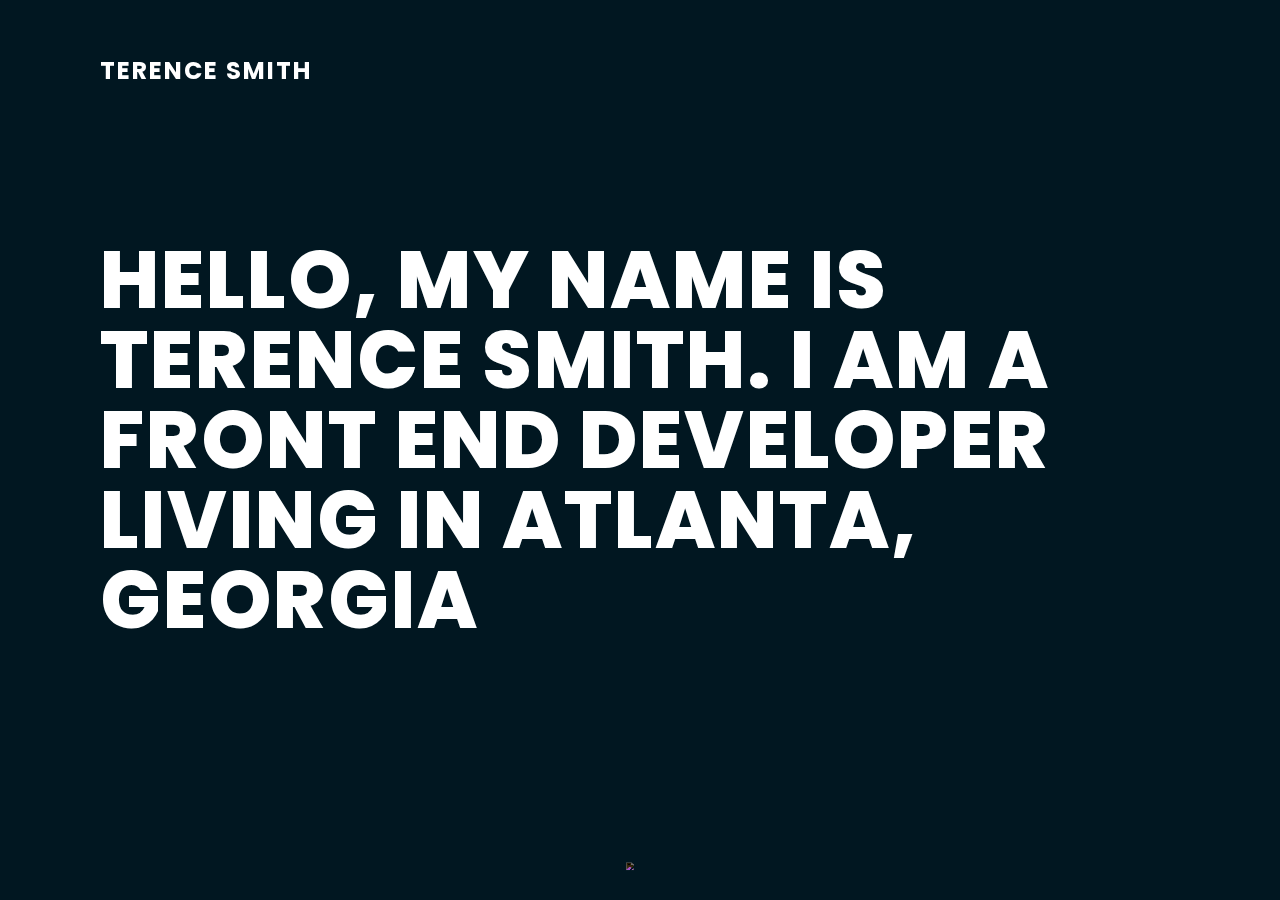
==== index.html @ 471f2567 "First Commit" ====
<!DOCTYPE html>
<html lang="en">
  <head>
    <meta charset="UTF-8" />
    <meta http-equiv="X-UA-Compatible" content="IE=edge" />
    <meta name="viewport" content="width=device-width, initial-scale=1.0" />
    <title>Contact Terence</title>
    <link rel="icon" type="image/png" href="favicon.ico" />
    <link rel="stylesheet" href="./media/css/style.css" />
  </head>
  <body>
    <section class="showcase">
      <header>
        <h2 class="logo">Terence Smith</h2>
        <div class="toggle"></div>
      </header>
      <video src="./media/assets/video/coding.mp4" muted loop autoplay></video>
      <div class="overlay"></div>
      <div class="text">
        <h2>
          Hello, my name is Terence Smith. I am a Front End Developer living in
          Atlanta, Georgia
        </h2>
        <p>
          
        </p>
      </div>
      <ul class="social">
        <!-- <li>
          <a href="#"><img src="https://i.ibb.co/x7P24fL/facebook.png" /></a>
        </li> -->
        <li>
          <a href="#"><img src="https://i.ibb.co/Wnxq2Nq/twitter.png" /></a>
        </li>
        <!-- <li>
          <a href="#"><img src="https://i.ibb.co/ySwtH4B/instagram.png" /></a>
        </li> -->
      </ul>
    </section>
    <div class="menu">
      <ul>
        <li><a href="./index.html">Home</a></li>
        <li><a href="./about.html">About Terence</a></li>
        <li><a href="./skills.html">Skills</a></li>
        <li><a href="./projects.html">Projects</a></li>
        <li><a href="./contacts.html">Contact Terence</a></li>
      </ul>
    </div>
    <!-- Scripts -->
    <script src="./media/js/script.js"></script>
  </body>
</html>
---- media/css/style.css ----
@import url('https://fonts.googleapis.com/css?family=Poppins:200,300,400,500,600,700,800,900&display=swap');
/* :root {
  --primaryColor: #fff;
  --navColor1: #03256c;
  --navColor2: #2541b2;
  --navColor3: #1768AC;
  --navColor4: #06BEE1;
  --navColor5: #fff;
} */

*
{
  margin: 0;
  padding: 0;
  box-sizing: border-box;
  font-family: 'Poppins', sans-serif;
}
header
{
  position: absolute;
  top: 0;
  left: 0;
  width: 100%;
  padding: 40px 100px;
  z-index: 1000;
  display: flex;
  justify-content: space-between;
  align-items: center;
}
header .logo
{
  color: #fff;
  text-transform: uppercase;
  cursor: pointer;
}
.toggle
{
  position: relative;
  width: 60px;
  height: 60px;
  background: url(https://i.ibb.co/HrfVRcx/menu.png);
  background-repeat: no-repeat;
  background-size: 30px;
  background-position: center;
  cursor: pointer;
}
.toggle.active
{
  background: url(https://i.ibb.co/rt3HybH/close.png);
  background-repeat: no-repeat;
  background-size: 25px;
  background-position: center;
  cursor: pointer;
}
.showcase
{
  position: absolute;
  right: 0;
  width: 100%;
  min-height: 100vh;
  padding: 100px;
  display: flex;
  justify-content: space-between;
  align-items: center;
  background: #111;
  transition: 0.5s;
  z-index: 2;
}
.showcase.active
{
  right: 300px;
}

.showcase video
{
  position: absolute;
  top: 0;
  left: 0;
  width: 100%;
  height: 100%;
  object-fit: cover;
  opacity: 0.8;
}

.projects-bg {
  position: absolute;
  top: 0;
  left: 0;
  width: 100%;
  height: 100%;
  /* background: url(/media/assets/video/project.mp4) no-repeat center center fixed; */
  object-fit: cover;
  opacity: 0.8;
}
.overlay
{
  position: absolute;
  top: 0;
  left: 0;
  width: 100%;
  height: 100%;
  background: #03a9f4;
  mix-blend-mode: overlay;
}
.text
{
  position: relative;
  z-index: 10;
}

.text h2
{
  font-size: 5em;
  font-weight: 800;
  color: #fff;
  line-height: 1em;
  text-transform: uppercase;
}
.text h3
{
  font-size: 4em;
  font-weight: 700;
  color: #fff;
  line-height: 1em;
  text-transform: uppercase;
}
.text p
{
  font-size: 1.1em;
  color: #fff;
  margin: 20px 0;
  font-weight: 400;
  max-width: 700px;
}
.text a
{
  display: inline-block;
  font-size: 1em;
  background: #fff;
  padding: 10px 30px;
  text-transform: uppercase;
  text-decoration: none;
  font-weight: 500;
  margin-top: 10px;
  color: #111;
  letter-spacing: 2px;
  transition: 0.2s;
}
.text a:hover
{
  letter-spacing: 6px;
}
.social
{
  position: absolute;
  z-index: 10;
  bottom: 20px;
  display: flex;
  justify-content: center;
  align-items: center;
}
.social li
{
  list-style: none;
}
.social li a
{
  display: inline-block;
  margin-right: 20px;
  filter: invert(1);
  transform: scale(0.5);
  transition: 0.5s;
}
.social li a:hover
{
  transform: scale(0.5) translateY(-15px);
}
.menu
{
  position: absolute;
  top: 0;
  right: 0;
  width: 300px;
  height: 100%;
  display: flex;
  justify-content: center;
  align-items: center;
}
.menu ul
{
  position: relative;
}
.menu ul li
{
  list-style: none;
}
.menu ul li a
{
  text-decoration: none;
  font-size: 24px;
  color: #111;
}
.menu ul li a:hover
{
  color: #03a9f4; 
}

@media (max-width: 991px)
{
  .showcase,
  .showcase header
  {
    padding: 40px;
  }
  .text h2
  {
    font-size: 3em;
  }
  .text h3
  {
    font-size: 2em;
  }
}

section.showcase {
  width: 100%;
  height: 100vh;
  position: relative;
  display: flex;
  justify-content: center;
  align-items: center;
  text-transform: uppercase;
  letter-spacing: 2px;
  color: #fff;
}

.flex-container {
  height: 500px;
  display: flex;
  justify-content: space-around;
  align-items: center;
  flex-wrap: wrap;
}

.item img {
  flex-basis: 200px;
  flex-grow: 2;
  height: 300px;
  margin: 10px;
  border-radius: 5px;

  display: flex;
  justify-content: center;
  align-items: center;
}


/* .item img {
  height: 250px;
  width: 250px;
  margin: 0 auto;
  background-color: red;
  animation-name: stretch;
  animation-duration: 1.5s;
  animation-timing-function: ease-out;
  animation-delay: 0;
  animation-direction: alternate;
  animation-iteration-count: infinite;
  animation-fill-mode: none;
  animation-play-state: running;
} */

/* @keyframes stretch {
  0% {
    transform: scale(.3);
    background-color: red;
    border-radius: 100%;
  }

  50% {
    background-color: orange;
  }

  100% {
    transform: scale(1.5);
    background-color: yellow;
  }
}

body,
html {
  height: 100%;
}

body {
  display: flex;
  align-items: center;
  justify-content: center;
} */
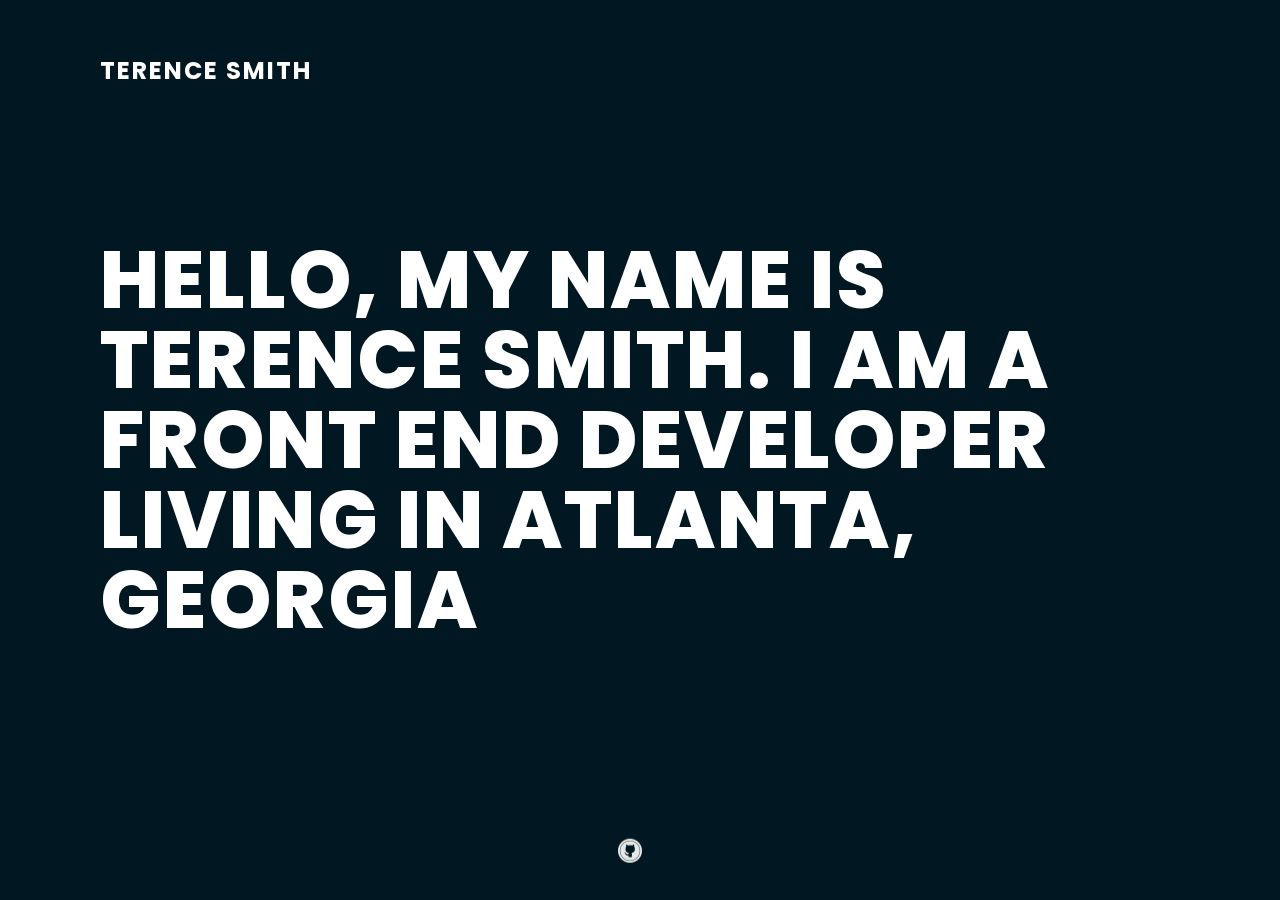
==== commit 8beb3a75: "Updated projects page" ====
--- a/index.html
+++ b/index.html
@@ -30,7 +30,7 @@
           <a href="#"><img src="https://i.ibb.co/x7P24fL/facebook.png" /></a>
         </li> -->
         <li>
-          <a href="#"><img src="https://i.ibb.co/Wnxq2Nq/twitter.png" /></a>
+          <a href="https://github.com/terencesmithcodes"><img src="./media/assets/img/github.png" /></a>
         </li>
         <!-- <li>
           <a href="#"><img src="https://i.ibb.co/ySwtH4B/instagram.png" /></a>
--- a/media/css/style.css
+++ b/media/css/style.css
@@ -1,12 +1,4 @@
 @import url('https://fonts.googleapis.com/css?family=Poppins:200,300,400,500,600,700,800,900&display=swap');
-/* :root {
-  --primaryColor: #fff;
-  --navColor1: #03256c;
-  --navColor2: #2541b2;
-  --navColor3: #1768AC;
-  --navColor4: #06BEE1;
-  --navColor5: #fff;
-} */
 
 *
 {
@@ -108,14 +100,24 @@
   z-index: 10;
 }
 
+/* .text, .project-txt h2 {
+  display: flex;
+  flex-direction: column;
+  justify-content: start;
+  z-index: 10;
+  
+} */
+
 .text h2
 {
+
   font-size: 5em;
   font-weight: 800;
   color: #fff;
   line-height: 1em;
   text-transform: uppercase;
 }
+
 .text h3
 {
   font-size: 4em;
@@ -132,7 +134,7 @@
   font-weight: 400;
   max-width: 700px;
 }
-.text a
+/* .text a
 {
   display: inline-block;
   font-size: 1em;
@@ -149,7 +151,7 @@
 .text a:hover
 {
   letter-spacing: 6px;
-}
+} */
 .social
 {
   position: absolute;
@@ -202,7 +204,7 @@
 }
 .menu ul li a:hover
 {
-  color: #03a9f4; 
+  color: #b7d8d6; 
 }
 
 @media (max-width: 991px)
@@ -233,7 +235,10 @@
   letter-spacing: 2px;
   color: #fff;
 }
-
+.boxes .flex-container {
+  display: flex;
+  justify-content: space-between;
+}
 .flex-container {
   height: 500px;
   display: flex;
@@ -242,69 +247,63 @@
   flex-wrap: wrap;
 }
 
-.item img {
-  flex-basis: 200px;
-  flex-grow: 2;
+.project {
+  flex: 1;
+  background: #153240;
+  color: #fff;
+  /* border-radius: 10px; */
+  margin: 20px 10px;
+  box-shadow: 0 3px 5px rgba(0, 0, 0, 0.8);
+  padding: 15px 20px;
   height: 300px;
-  margin: 10px;
-  border-radius: 5px;
-
-  display: flex;
-  justify-content: center;
-  align-items: center;
-}
-
-
-/* .item img {
-  height: 250px;
-  width: 250px;
-  margin: 0 auto;
-  background-color: red;
-  animation-name: stretch;
-  animation-duration: 1.5s;
-  animation-timing-function: ease-out;
-  animation-delay: 0;
-  animation-direction: alternate;
-  animation-iteration-count: infinite;
-  animation-fill-mode: none;
-  animation-play-state: running;
-} */
-
-/* @keyframes stretch {
-  0% {
-    transform: scale(.3);
-    background-color: red;
-    border-radius: 100%;
-  }
-
-  50% {
-    background-color: orange;
-  }
-
-  100% {
-    transform: scale(1.5);
-    background-color: yellow;
-  }
-}
-
-body,
-html {
-  height: 100%;
-}
-
-body {
-  display: flex;
-  align-items: center;
-  justify-content: center;
-} */
-
-
-
-
-  
-  
-  
-
-
-
-
+}
+
+.project h2 a {
+  text-decoration: none;
+  font-size: 24px;
+  color: #fff3d9;
+}
+
+.project h2 a:hover {
+    color: #47aad9;
+  
+}
+
+.project {
+transition-property: background, color, border-radius, ;
+transition-duration: 1s, 3s;
+transition-timing-function: ease-in;
+}
+.project:hover{
+  background: #2e6e8d;
+  border-radius: 15%;
+  color: #47aad9;
+  
+}
+  
+  @media (max-width: 768px) {
+   .flex-container {
+    flex-direction: column;
+    padding-top: 20px;
+    text-align: center;
+  }
+
+  .boxes .flex-container {
+    display: block;
+    text-align: center;
+  }
+}
+
+
+
+
+
+
+
+  
+  
+  
+
+
+
+
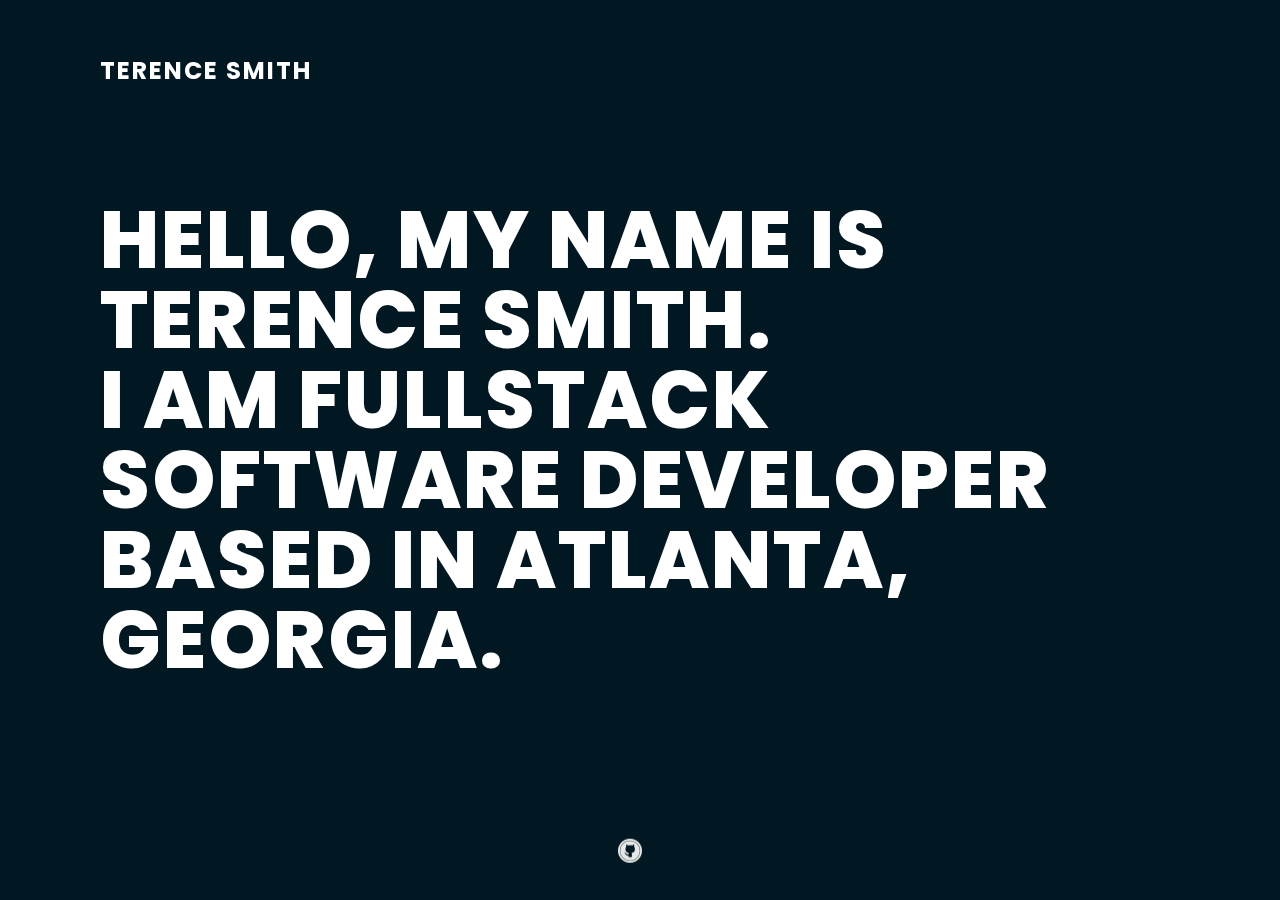
==== commit 2509bd11: "created a contacts page using emailjs and updated text content on about page" ====
--- a/index.html
+++ b/index.html
@@ -4,7 +4,7 @@
     <meta charset="UTF-8" />
     <meta http-equiv="X-UA-Compatible" content="IE=edge" />
     <meta name="viewport" content="width=device-width, initial-scale=1.0" />
-    <title>Contact Terence</title>
+    <title>Contact</title>
     <link rel="icon" type="image/png" href="favicon.ico" />
     <link rel="stylesheet" href="./media/css/style.css" />
   </head>
@@ -16,10 +16,10 @@
       </header>
       <video src="./media/assets/video/coding.mp4" muted loop autoplay></video>
       <div class="overlay"></div>
-      <div class="text">
+      <div class="text contact">
         <h2>
-          Hello, my name is Terence Smith. I am a Front End Developer living in
-          Atlanta, Georgia
+          Hello, my name is Terence Smith. <br/>I am FullStack Software Developer based in
+          Atlanta, Georgia.
         </h2>
         <p>
           
@@ -41,9 +41,9 @@
       <ul>
         <li><a href="./index.html">Home</a></li>
         <li><a href="./about.html">About Terence</a></li>
-        <li><a href="./skills.html">Skills</a></li>
+        <!-- <li><a href="./skills.html">Skills</a></li> -->
         <li><a href="./projects.html">Projects</a></li>
-        <li><a href="./contacts.html">Contact Terence</a></li>
+        <li><a href="./contacts.html">Contact</a></li>
       </ul>
     </div>
     <!-- Scripts -->
--- a/media/css/style.css
+++ b/media/css/style.css
@@ -294,16 +294,23 @@
   }
 }
 
-
-
-
-
-
-
-  
-  
-  
-
-
-
-
+a {
+  text-decoration: none;
+  font-size: 1.1em;
+  color: #111;
+  color: #b7d8d6; 
+}
+
+/* .text.contact {
+  margin-left: -600px;
+} */
+
+
+
+  
+  
+  
+
+
+
+
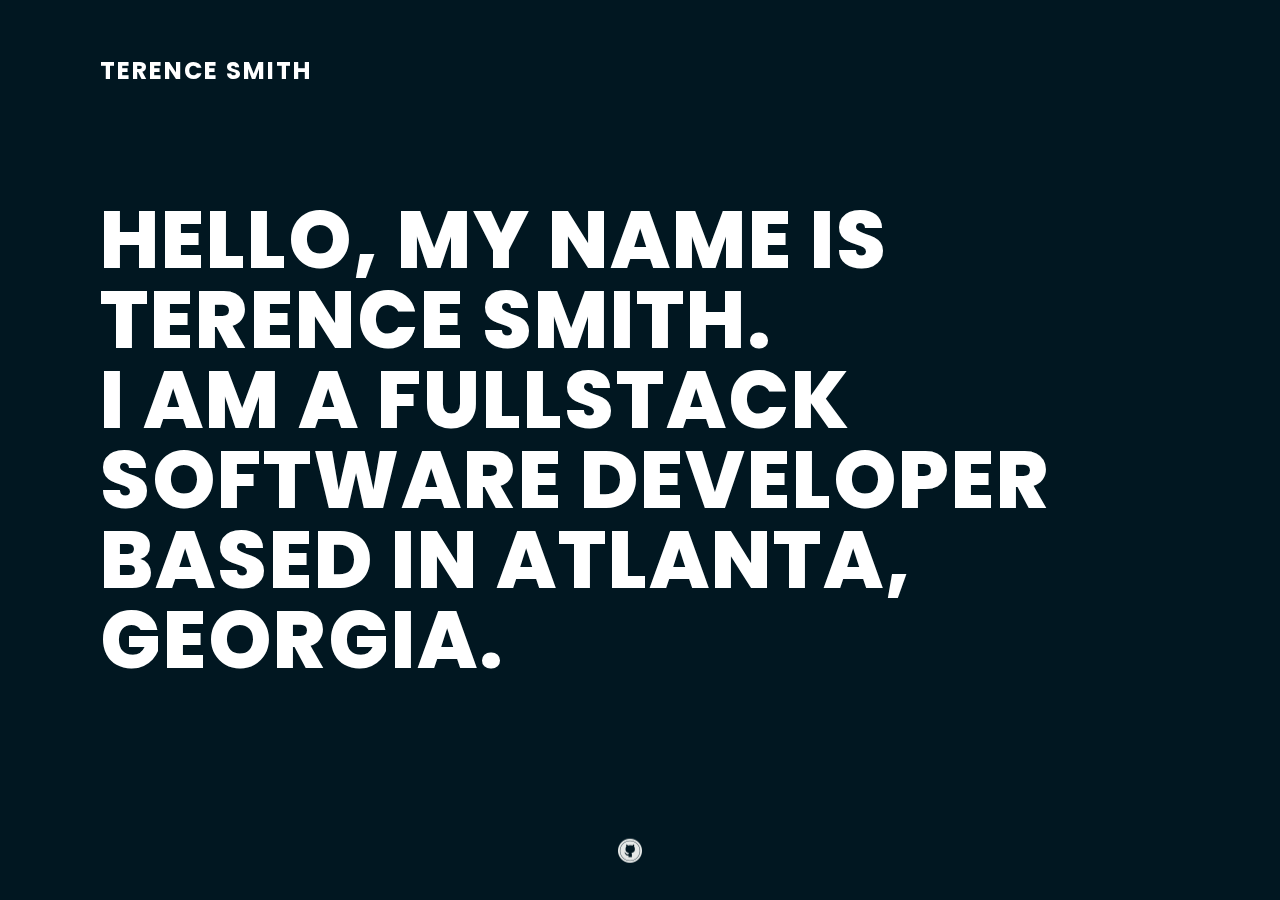
==== commit 5ebcfed7: "updated projects page" ====
--- a/index.html
+++ b/index.html
@@ -18,7 +18,7 @@
       <div class="overlay"></div>
       <div class="text contact">
         <h2>
-          Hello, my name is Terence Smith. <br/>I am FullStack Software Developer based in
+          Hello, my name is Terence Smith. <br/>I am a FullStack Software Developer based in
           Atlanta, Georgia.
         </h2>
         <p>
--- a/media/css/style.css
+++ b/media/css/style.css
@@ -248,14 +248,15 @@
 }
 
 .project {
-  flex: 1;
+  flex: 3;
   background: #153240;
   color: #fff;
   /* border-radius: 10px; */
   margin: 20px 10px;
   box-shadow: 0 3px 5px rgba(0, 0, 0, 0.8);
   padding: 15px 20px;
-  height: 300px;
+  height: 400px;
+  width: 600px;
 }
 
 .project h2 a {
@@ -267,6 +268,48 @@
 .project h2 a:hover {
     color: #47aad9;
   
+}
+
+.project-des{
+  margin-top: 10px;
+  margin-bottom: 10px;
+}
+
+.date {
+  margin-bottom: 40px;
+}
+
+.language {
+
+  margin-bottom: 10px;
+}
+
+button{
+  position: relative;
+    padding: 15px;
+    background-color:#47aad9;
+    color: #fff;
+    font-size: 1.1em;
+    border: 0;
+    outline: none;
+    cursor: pointer;
+    width: 250px;
+    height: 50px;
+    margin-top: 85px;
+    /* margin: 20px auto 0; */
+    border-radius: 30px;
+    padding: 5px;
+   
+}
+
+.b2{
+  margin-top: 110px;
+}
+.b3{
+  margin-top: 110px;
+}
+.b4{
+  margin-top: 115px;
 }
 
 .project {
